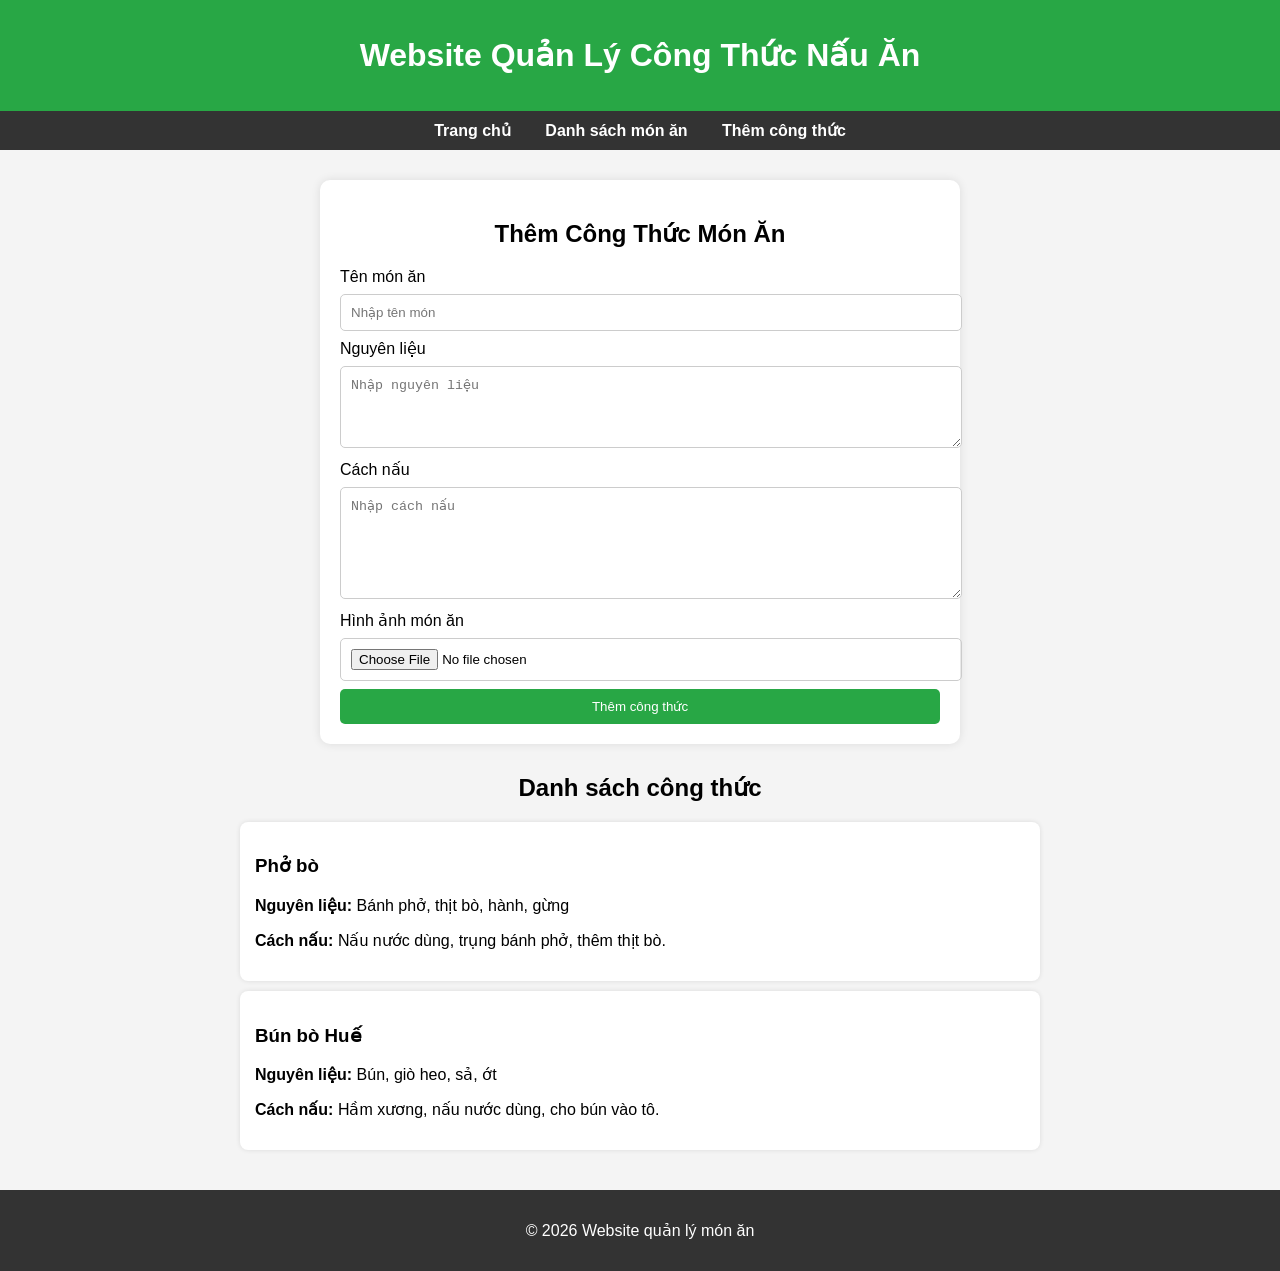
==== add-recipe.html @ 2de90f41 "Chỉnh sửa giao diện cho trang thêm mới" ====
<!DOCTYPE html>
<html lang="vi">
<head>
<meta charset="UTF-8">
<title>Quản lý công thức nấu ăn</title>

<style>

body{
    font-family: Arial;
    margin:0;
    background:#f4f4f4;
}

/* HEADER */
header{
    background:#28a745;
    color:white;
    padding:15px;
    text-align:center;
}

/* MENU */
nav{
    background:#333;
    padding:10px;
    text-align:center;
}

nav a{
    color:white;
    text-decoration:none;
    margin:0 15px;
    font-weight:bold;
}

nav a:hover{
    text-decoration:underline;
}

/* CONTAINER */
.container{
    width:600px;
    margin:30px auto;
    background:white;
    padding:20px;
    border-radius:10px;
    box-shadow:0 0 10px rgba(0,0,0,0.1);
}

/* FORM */
h2{
    text-align:center;
}

input, textarea{
    width:100%;
    padding:10px;
    margin:8px 0;
    border:1px solid #ccc;
    border-radius:5px;
}

button{
    background:#28a745;
    color:white;
    border:none;
    padding:10px;
    width:100%;
    cursor:pointer;
    border-radius:5px;
}

button:hover{
    background:#218838;
}

/* LIST */
.recipe-list{
    width:800px;
    margin:30px auto;
}

.recipe-card{
    background:white;
    padding:15px;
    margin:10px 0;
    border-radius:8px;
    box-shadow:0 0 5px rgba(0,0,0,0.1);
}

/* FOOTER */
footer{
    background:#333;
    color:white;
    text-align:center;
    padding:15px;
    margin-top:40px;
}

</style>
</head>

<body>

<header>
<h1>Website Quản Lý Công Thức Nấu Ăn</h1>
</header>

<nav>
<a href="#">Trang chủ</a>
<a href="#">Danh sách món ăn</a>
<a href="#">Thêm công thức</a>
</nav>

<div class="container">

<h2>Thêm Công Thức Món Ăn</h2>

<form>

<label>Tên món ăn</label>
<input type="text" placeholder="Nhập tên món">

<label>Nguyên liệu</label>
<textarea rows="4" placeholder="Nhập nguyên liệu"></textarea>

<label>Cách nấu</label>
<textarea rows="6" placeholder="Nhập cách nấu"></textarea>

<label>Hình ảnh món ăn</label>
<input type="file">

<button type="submit">Thêm công thức</button>

</form>

</div>

<div class="recipe-list">

<h2 style="text-align:center">Danh sách công thức</h2>

<div class="recipe-card">
<h3>Phở bò</h3>
<p><b>Nguyên liệu:</b> Bánh phở, thịt bò, hành, gừng</p>
<p><b>Cách nấu:</b> Nấu nước dùng, trụng bánh phở, thêm thịt bò.</p>
</div>

<div class="recipe-card">
<h3>Bún bò Huế</h3>
<p><b>Nguyên liệu:</b> Bún, giò heo, sả, ớt</p>
<p><b>Cách nấu:</b> Hầm xương, nấu nước dùng, cho bún vào tô.</p>
</div>

</div>

<footer>
<p>© 2026 Website quản lý món ăn</p>
</footer>

</body>
</html>
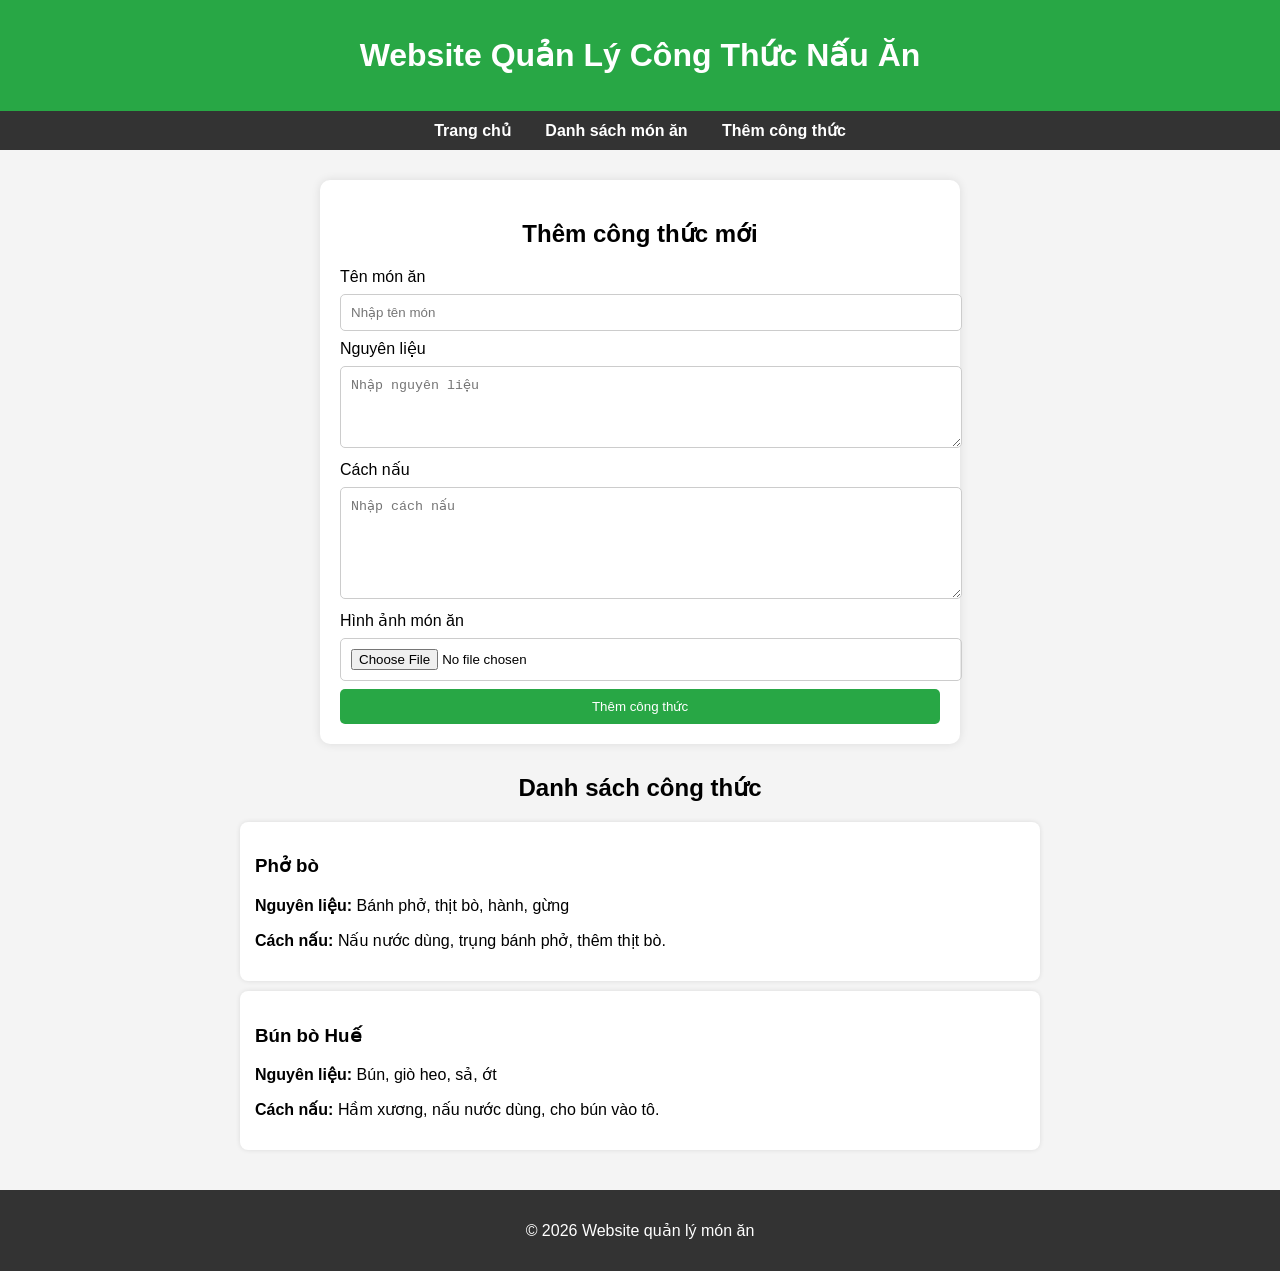
==== commit 93d80570: "cập nhật chức năng thêm món" ====
--- a/add-recipe.html
+++ b/add-recipe.html
@@ -115,7 +115,8 @@
 
 <div class="container">
 
-<h2>Thêm Công Thức Món Ăn</h2>
+<h2>Thêm công thức mới</h2>
+
 
 <form>
 
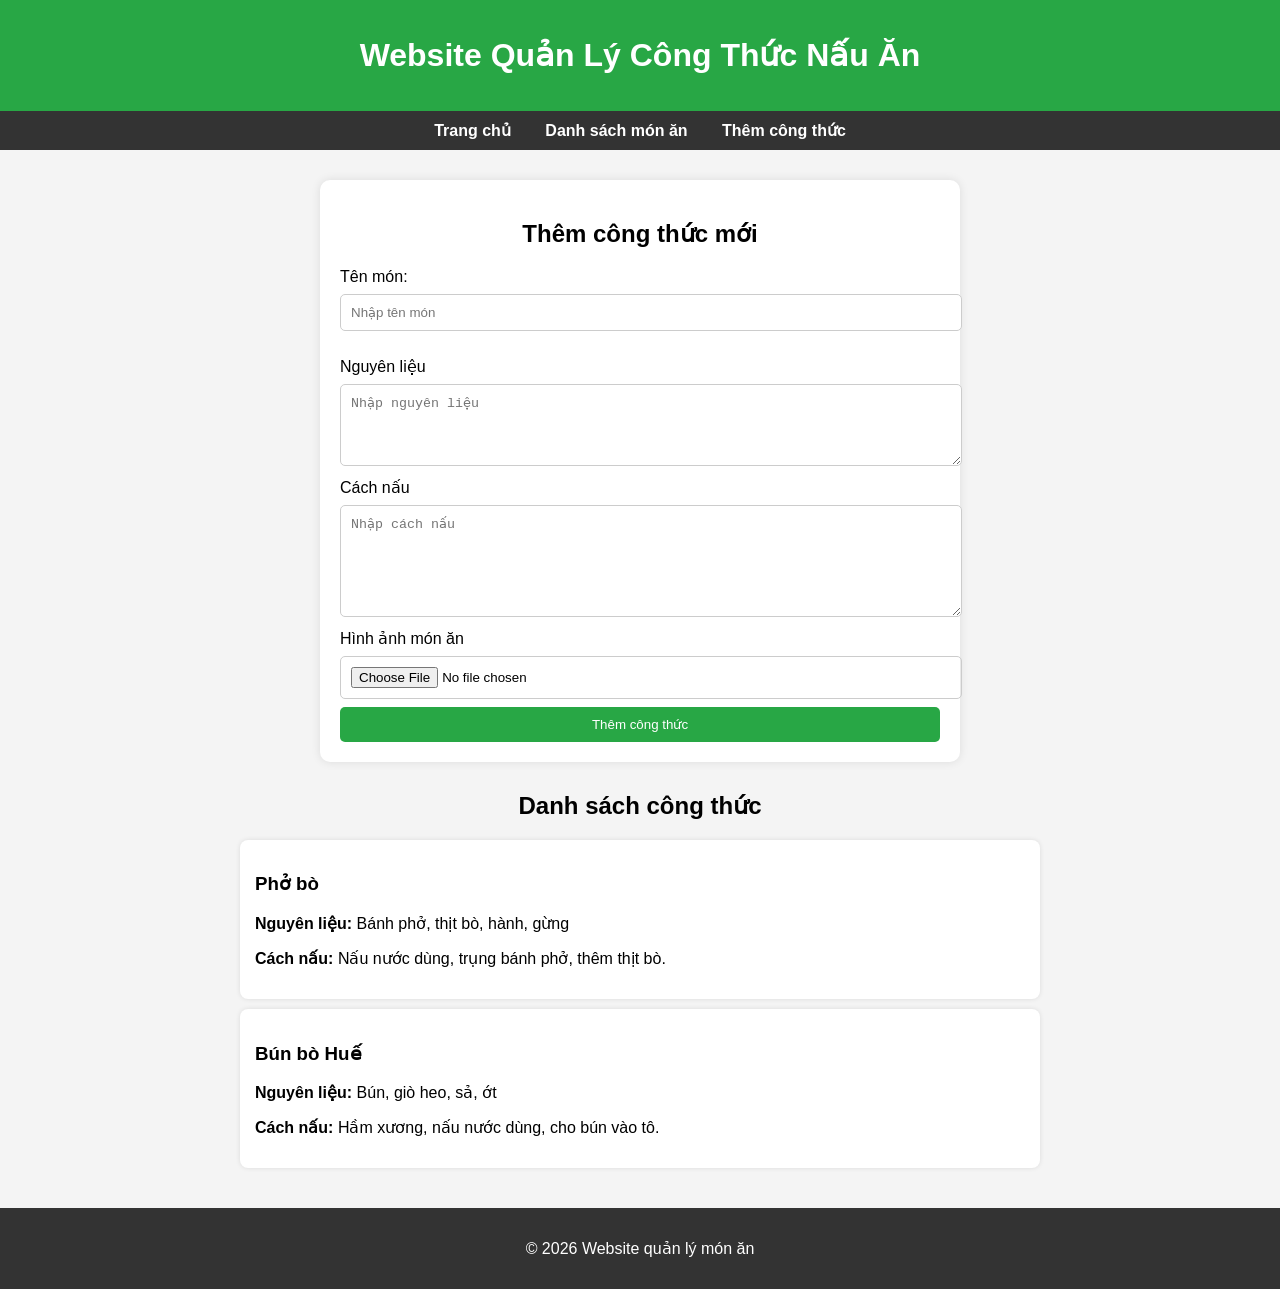
==== commit 3c273aaf: "thêm form nhập tên món ăn" ====
--- a/add-recipe.html
+++ b/add-recipe.html
@@ -120,8 +120,9 @@
 
 <form>
 
-<label>Tên món ăn</label>
-<input type="text" placeholder="Nhập tên món">
+<label>Tên món:</label>
+<input type="text" placeholder="Nhập tên món"><br><br>
+
 
 <label>Nguyên liệu</label>
 <textarea rows="4" placeholder="Nhập nguyên liệu"></textarea>
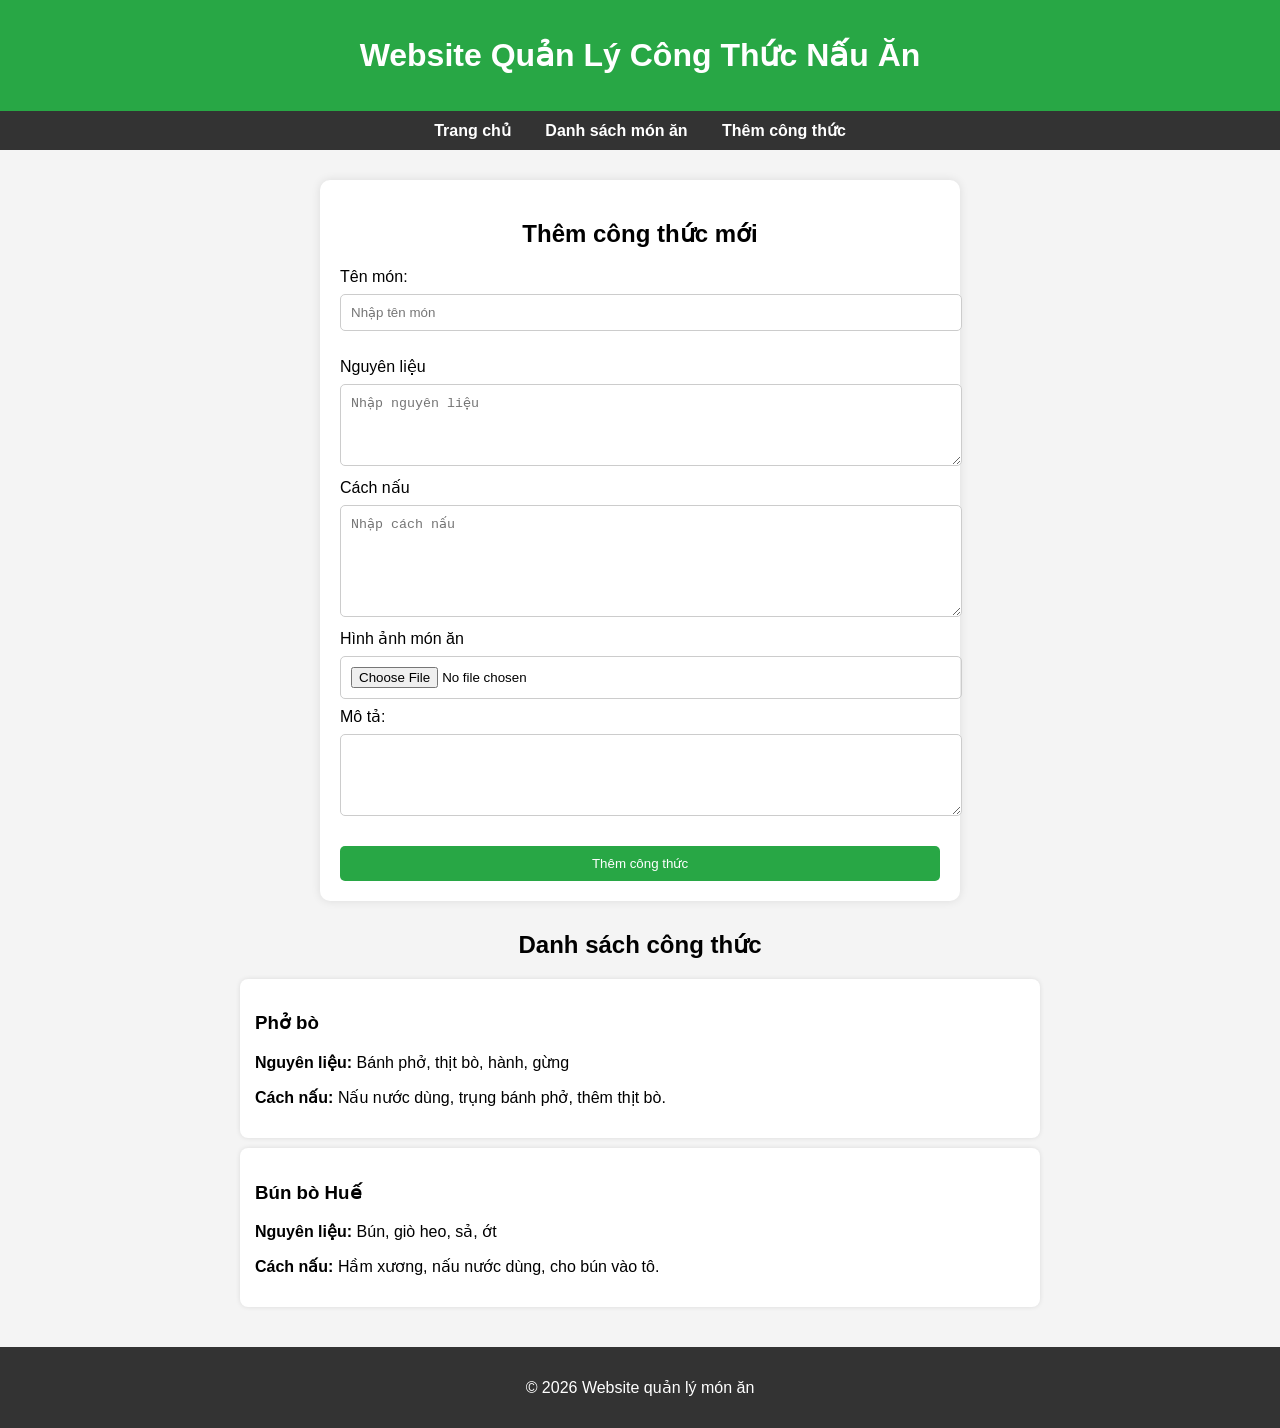
==== commit d8dab012: "Thêm mô tả công thức món ăn" ====
--- a/add-recipe.html
+++ b/add-recipe.html
@@ -133,6 +133,10 @@
 <label>Hình ảnh món ăn</label>
 <input type="file">
 
+<label>Mô tả:</label><br>
+<textarea rows="4" cols="40"></textarea><br><br>
+
+
 <button type="submit">Thêm công thức</button>
 
 </form>
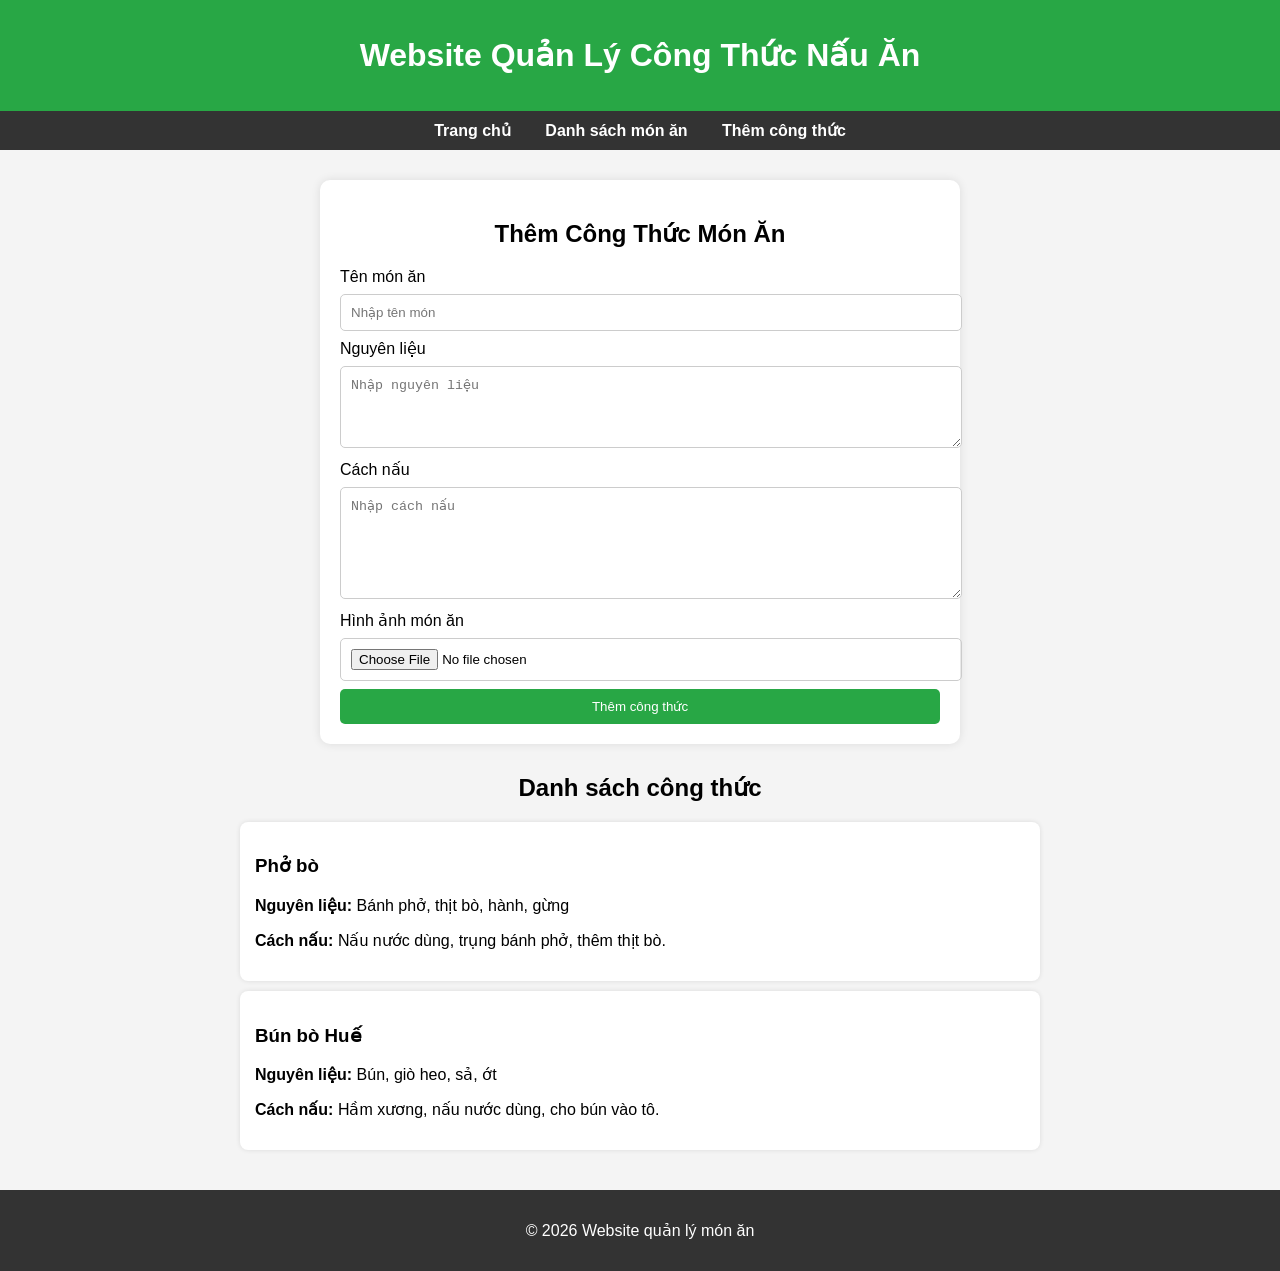
==== commit cc4d87c3: "Merge pull request #4 from linhdung123/feature/add-recipe Feature/add recipe" ====
--- a/add-recipe.html
+++ b/add-recipe.html
@@ -115,14 +115,12 @@
 
 <div class="container">
 
-<h2>Thêm công thức mới</h2>
-
+<h2>Thêm Công Thức Món Ăn</h2>
 
 <form>
 
-<label>Tên món:</label>
-<input type="text" placeholder="Nhập tên món"><br><br>
-
+<label>Tên món ăn</label>
+<input type="text" placeholder="Nhập tên món">
 
 <label>Nguyên liệu</label>
 <textarea rows="4" placeholder="Nhập nguyên liệu"></textarea>
@@ -132,10 +130,6 @@
 
 <label>Hình ảnh món ăn</label>
 <input type="file">
-
-<label>Mô tả:</label><br>
-<textarea rows="4" cols="40"></textarea><br><br>
-
 
 <button type="submit">Thêm công thức</button>
 
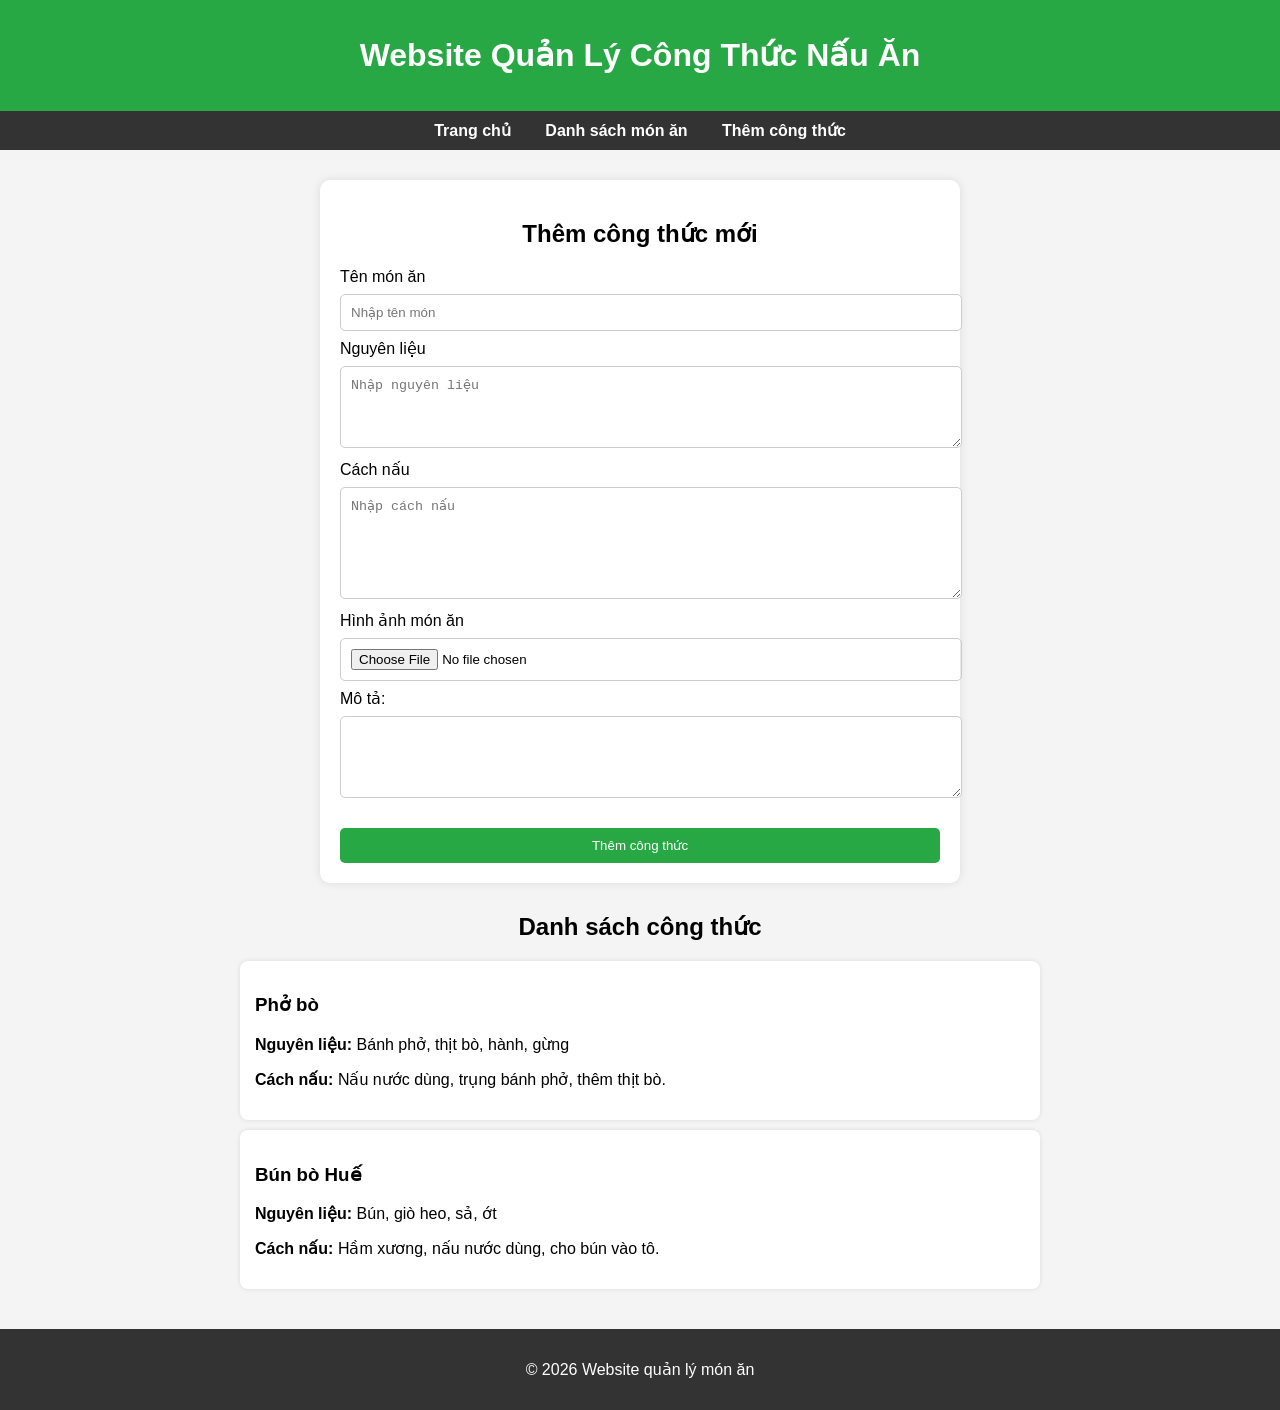
==== commit 7a63fb30: "Revert "thêm form nhập tên món ăn" This reverts commit 3c273aaf32d1b0f583cf0c61f283b42d1d7861df." ====
--- a/add-recipe.html
+++ b/add-recipe.html
@@ -115,7 +115,8 @@
 
 <div class="container">
 
-<h2>Thêm Công Thức Món Ăn</h2>
+<h2>Thêm công thức mới</h2>
+
 
 <form>
 
@@ -130,6 +131,10 @@
 
 <label>Hình ảnh món ăn</label>
 <input type="file">
+
+<label>Mô tả:</label><br>
+<textarea rows="4" cols="40"></textarea><br><br>
+
 
 <button type="submit">Thêm công thức</button>
 
